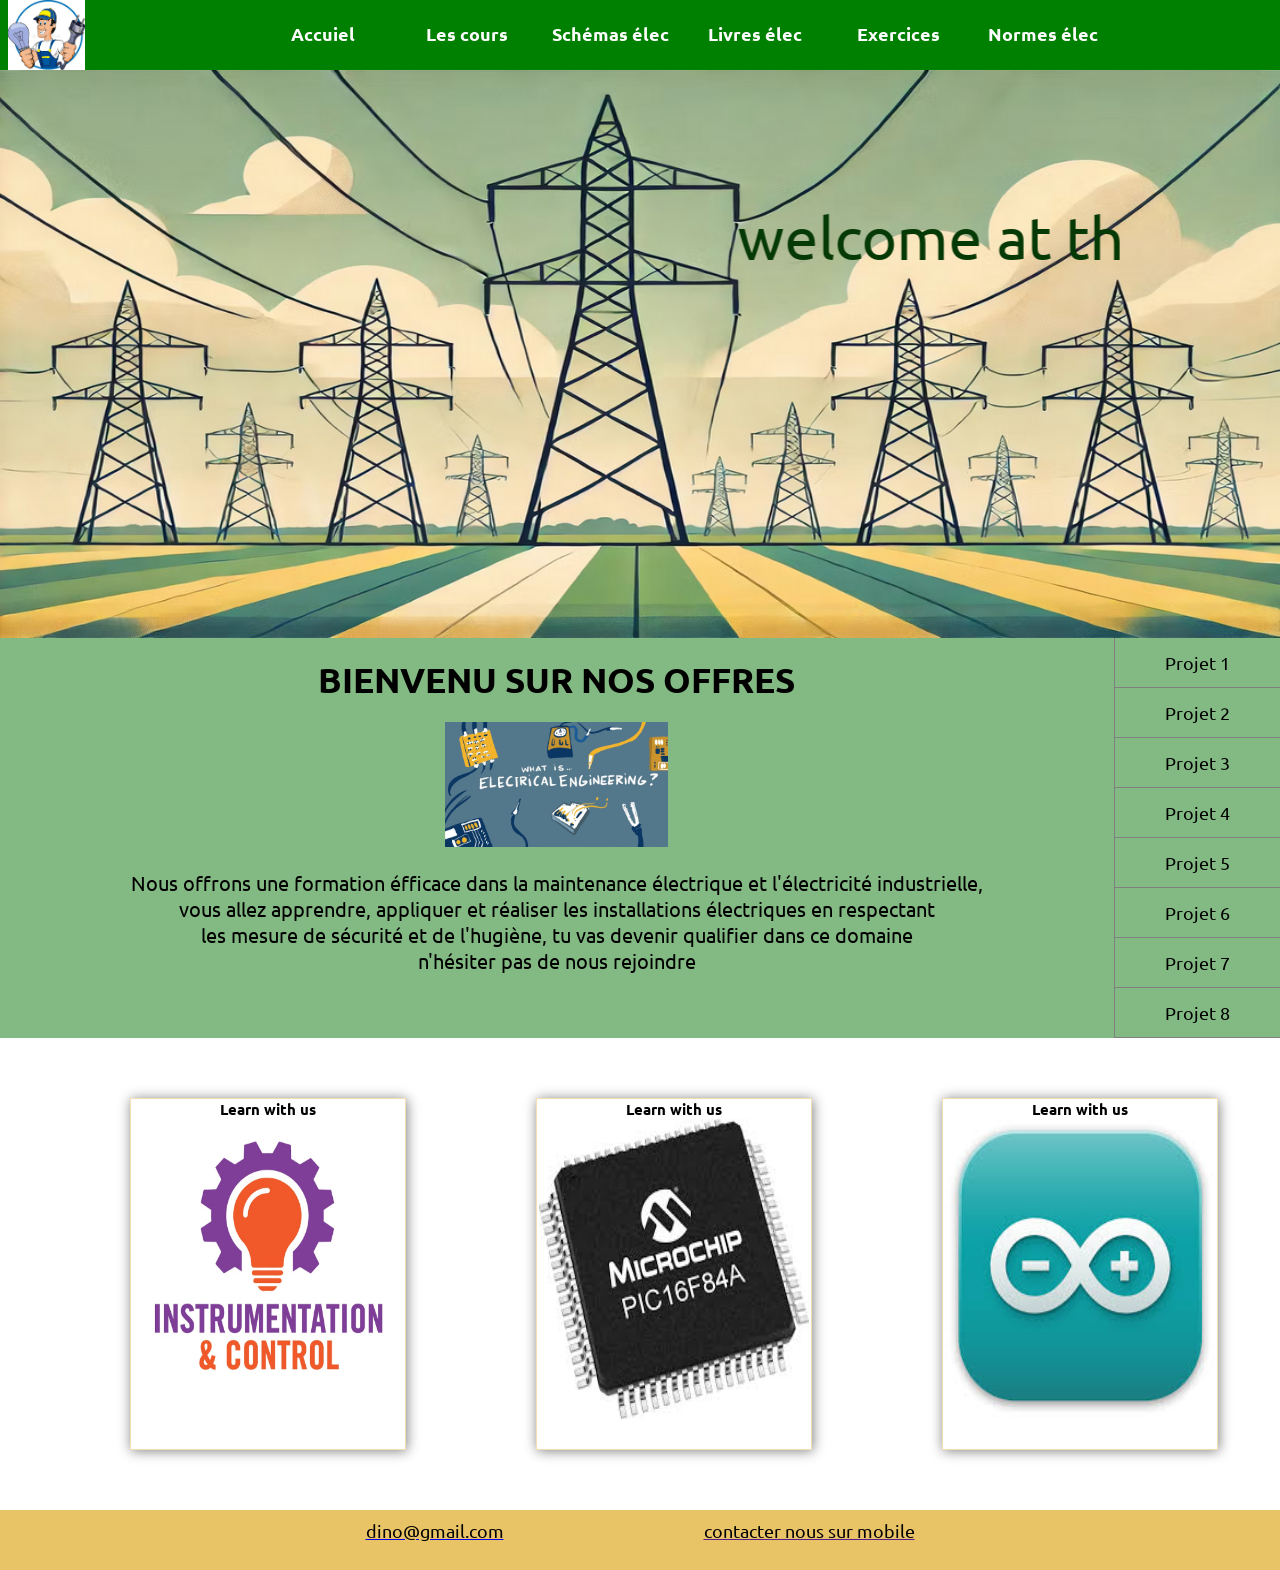
==== index.html @ 5a0c4704 "modified essai.html to index.html" ====
<!DOCTYPE html>
<html>
<head>
    <meta charset='utf-8'>
    <meta http-equiv='X-UA-Compatible' content='IE=edge'>
    <title>Dino-elec</title>
    <link rel="icon" href="https://static.vecteezy.com/system/resources/thumbnails/021/013/590/small/icon-of-energy-thunder-lightning-bolt-symbol-or-electricity-power-electric-sign-symbol-free-png.png"/>
    <meta name='viewport' content='width=device-width, initial-scale=1'>
    <link rel='stylesheet' type='text/css' media='screen' href='essai.css'>
    <script src='main.js'></script>
</head>
<body>
    <header>
        <div><img src="images/v.PNG" alt="logo"></div>
        <center>
            <div>
                <button class="links">Accuiel</button>
                <button class="links">Les cours</button>
                <button class="links">Schémas élec</button>
                <button class="links">Livres élec</button>
                <button class="links">Exercices</button>
                <button class="links">Normes élec</button>
            </div>
        </center>
    </header>
    <img src="images/Capture.PNG" id="ab">
    <marquee direction="left" scrollamount="20">welcome at the Elec-Dino platform</marquee>
    
    <aside>
        <button class="project">Projet 1</button>
        <button class="project">Projet 2</button>
        <button class="project">Projet 3</button>
        <button class="project">Projet 4</button>
        <button class="project">Projet 5</button>
        <button class="project">Projet 6</button>
        <button class="project">Projet 7</button>
        <button class="project">Projet 8</button>
    </aside>
    <main>
        <center>
            <h2>bienvenu sur nos offres</h2>
            <img src="images/maxresdefault.jpg" alt="">
            <p>Nous offrons une formation éfficace dans la maintenance électrique et l'électricité industrielle, <br> vous allez apprendre, appliquer et réaliser les installations électriques en respectant <br>les mesure de sécurité et de l'hugiène, tu vas devenir qualifier dans ce domaine <br> n'hésiter pas de nous rejoindre</p>
        </center>
    </main>
    <div id="id">
        <div class="davv">
            <center>
                <h3>Learn with us</h3>
                <img src="images/instrum.jpg" width="270px" height="300px">
                
            </center>
        </div>
        <div class="davv">
            <center>
                <h3>Learn with us</h3>
                <img src="images/pic.jpg" width="270px" height="300px">
                
            </center>
        </div>
        <div class="davv">
            <center>
                <h3>Learn with us</h3>
                <img src="images/arduino.jpg" width="270px" height="300px">
                
            </center>
        </div>
    </div>
    <footer>
        <div>
            <ul>
                <li> <p></p> <a href="mailto:dino941@gmail.com"><p>dino@gmail.com</p></a></li>
                <li><a href=""><p>contacter nous sur mobile</p></a></li>
            </ul>
        </div>
    </footer>

    <script src="essai.js">

    </script>
</body>
</html>
---- essai.css ----
@import url('https://fonts.googleapis.com/css2?family=Ubuntu&display=swap');
*{
    margin: 0;
    padding: 0;
    font-family: "Ubuntu", serif;
}
header{
    width: 100%;
    height: 70px;
    background-color:green;
    box-shadow: 0px 0px 12px black;
}
header button{
    width: 140px;
    padding: 10px;
    margin-top: 12px;
    border: none;
    background: none;
    color: white;
    outline: none;
    font-size: 18px;
    font-weight: bold;
    box-shadow: 0px 0px 8px rgba(128, 128, 128, 0);
}
header button:hover{
    color:wheat;
    box-shadow: 0px 0px 15px wheat;

}
header img{
    width: 77px;
    float:left;
    margin-left: 8px;
}
#ab{
width: 100%;
height: 568px;
}
marquee{
    position:absolute;
    top:200px;
    left:100px;
    color: rgb(5, 57, 5);
    text-align: center;
    font-size: 60px;
    width: 80%;
    margin: auto;
    height: 200px;
}
aside{
    width: 13%;
    height: 400px;
    background: rgba(8, 116, 8, 0.5);
    float: right;
    margin-top: -3px;
}
aside button{
    width: 100%;
    height: 50px;
    font-size: 18px;
    background: none;
    outline: none;
    border: none;
    border-bottom: 1px solid gray;
    border-left: 1px solid gray;
    
}
aside button:hover{
    color: black;
    box-shadow: 0px 0px 10px wheat;
}
main{
    width: 87%;
    height: 400px;
    background-color: rgba(8, 116, 8, 0.5);
    margin-top: -3px;
    float: left;
}
main h2{
margin-top: 20px;
font-size: 35px;
text-transform: uppercase;
font-weight: bold;
color: black;
}
main p{
font-size: 20px;
color: black;
margin-top: 20px;
}
main p:hover { 
    font-size: 25px;
    text-shadow: 10px 10px 20px black;
}
main center img{
    width: 20%;
    margin-top: 20px;
}

#id .davv{
    height: 350px;
    width: 274px;
    border: 1px solid wheat;
    font-size: 13px;
    font-weight: bold; box-shadow: 1px 1px 12px gray;
    float: left;
    margin-left: 130px;
    margin-top: 60px; margin-bottom: 60px;
}
#id .davv:hover{
    box-shadow: 2px 2px 15px rgba(5, 75, 5, 0.959);
}
footer{
    clear:both;
    height: 60px;
    width: 100%;
    background-color: rgb(233, 196, 103);
}
ul{
    display:flex; justify-content: center;
}
li {
    display: flex;
    margin-inline:100px;
    padding-top: 10px;
}
li a p{
    color:black; font-size: 18px;
}
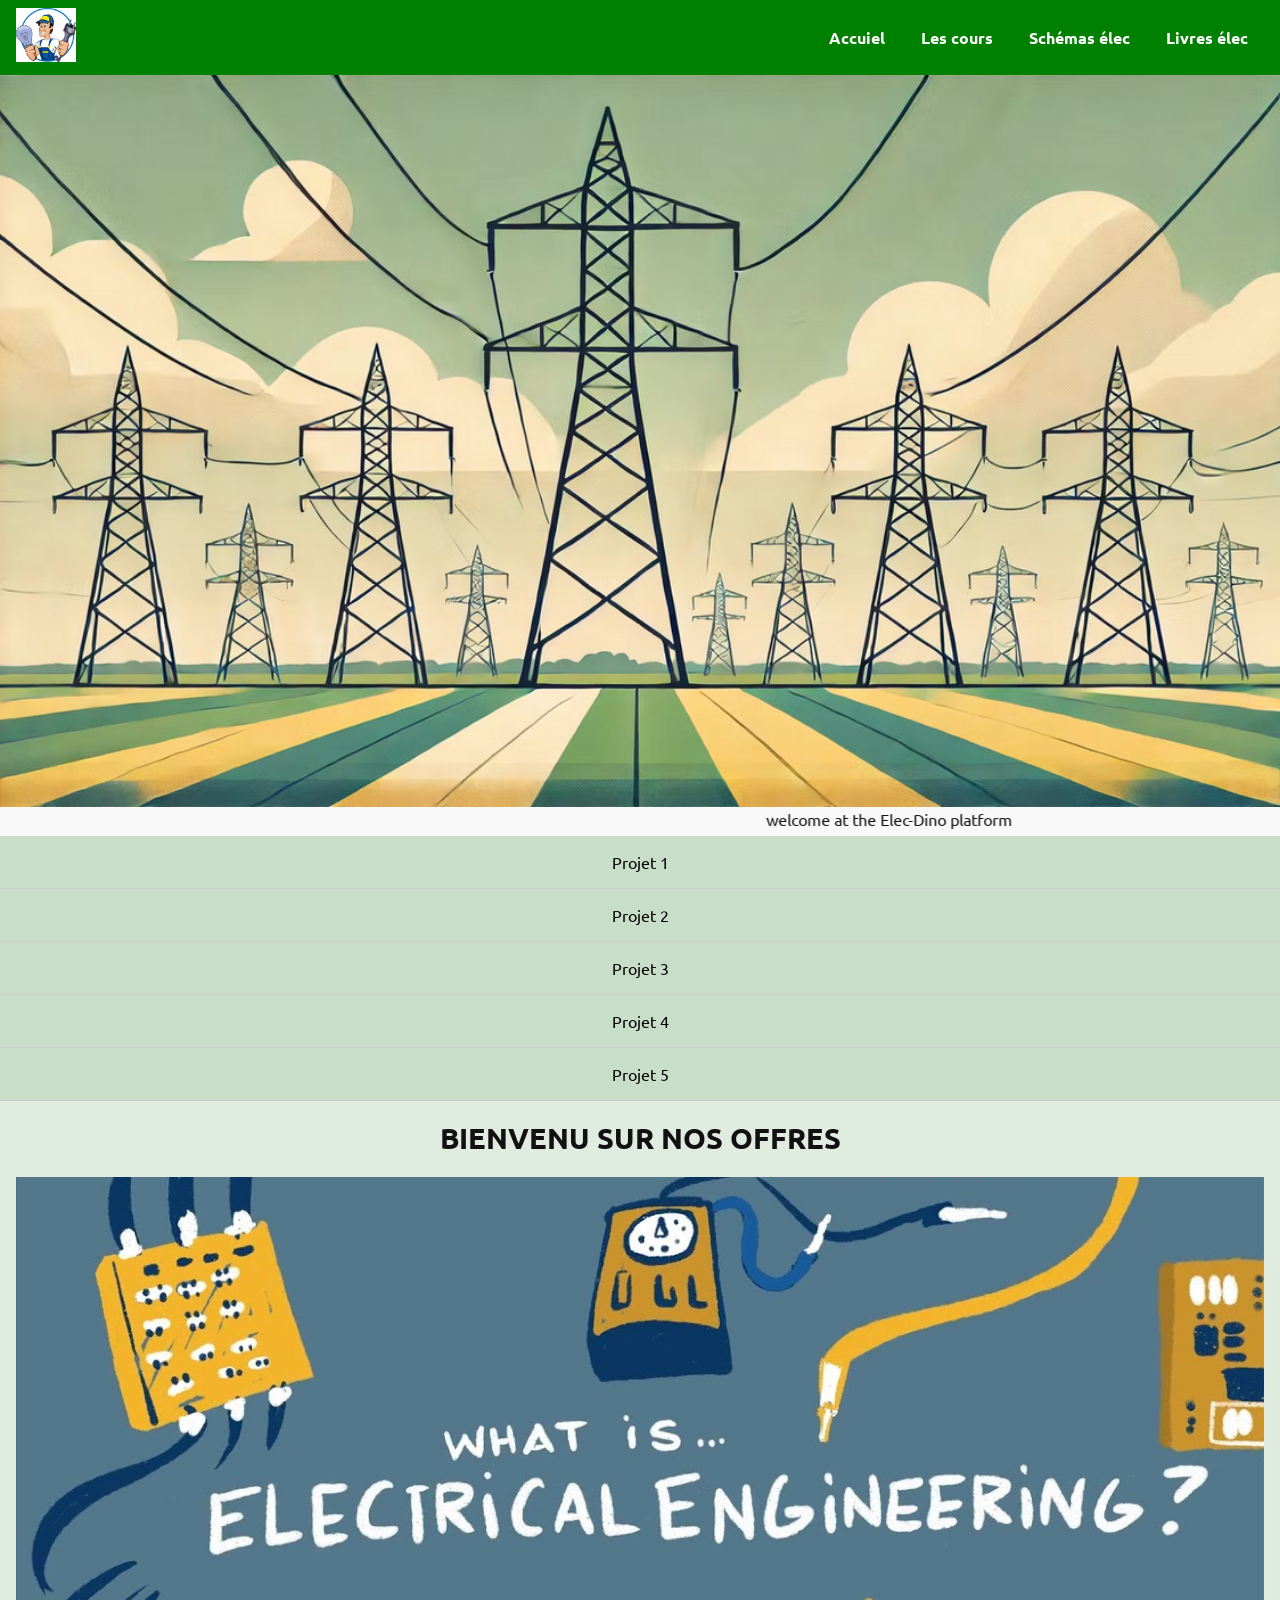
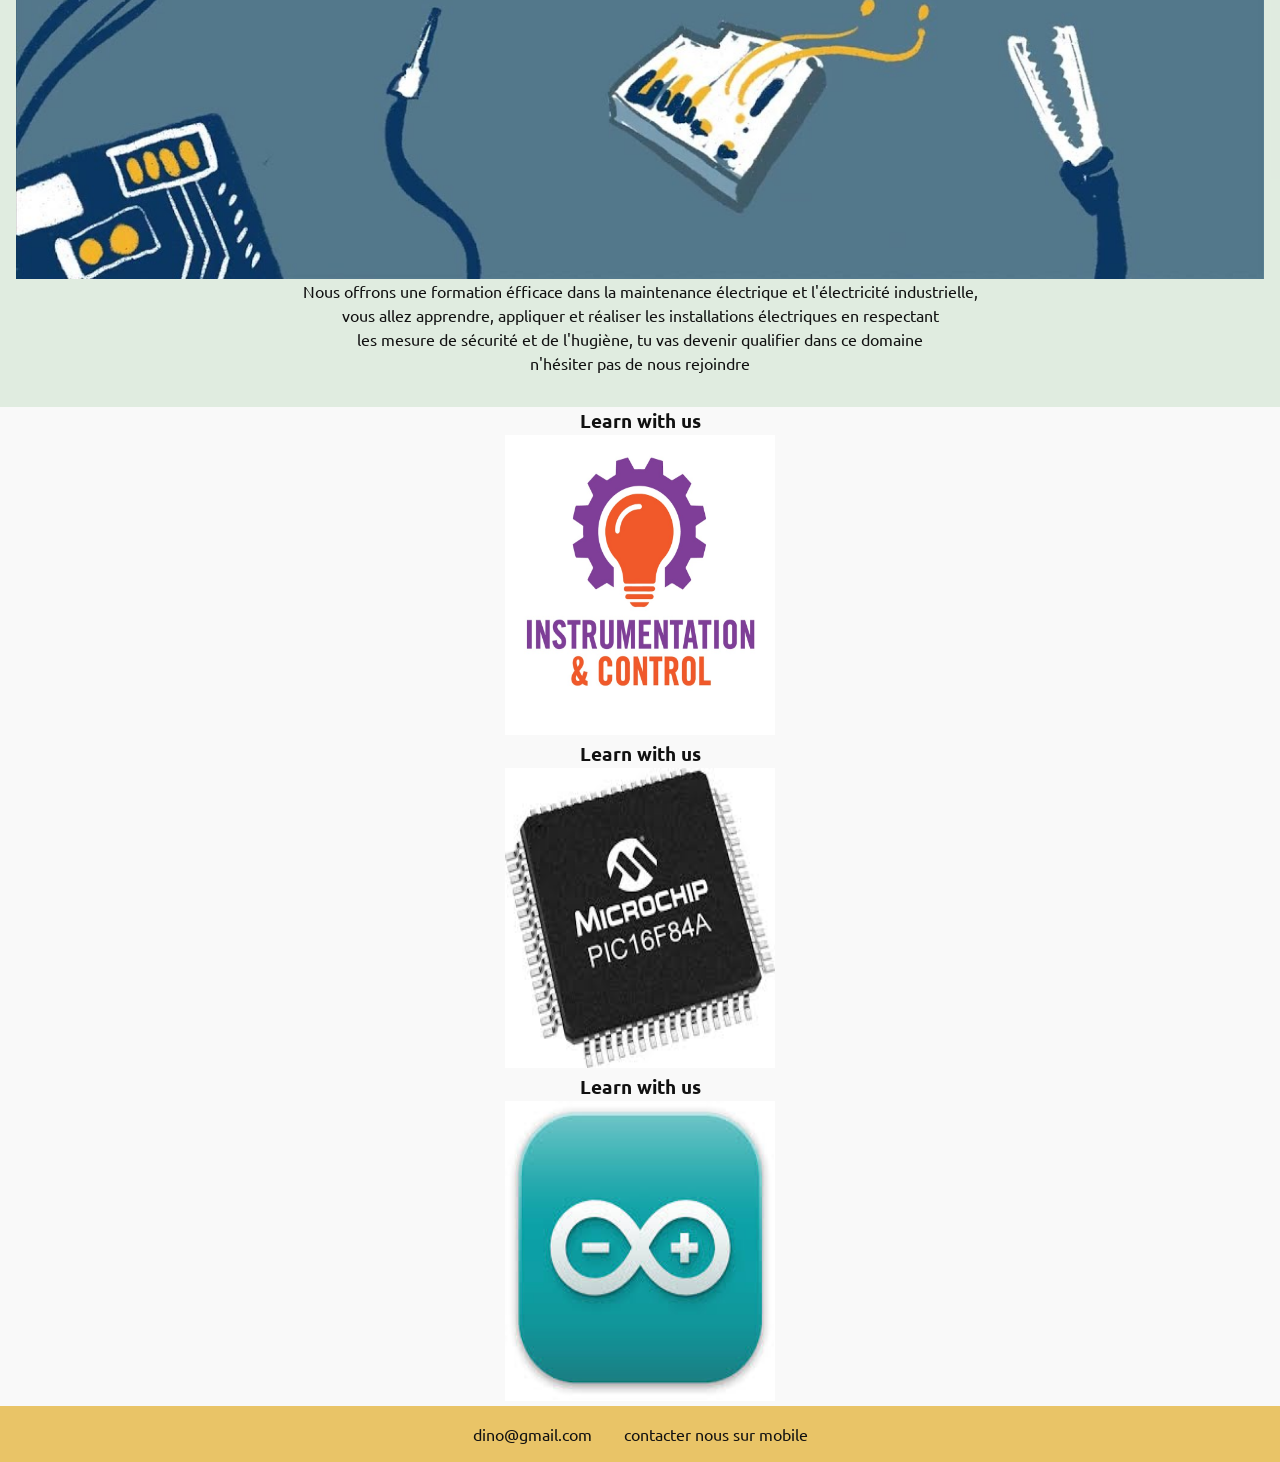
==== commit 2c65ee2f: "Mise à jour du style CSS" ====
--- a/index.html
+++ b/index.html
@@ -18,8 +18,6 @@
                 <button class="links">Les cours</button>
                 <button class="links">Schémas élec</button>
                 <button class="links">Livres élec</button>
-                <button class="links">Exercices</button>
-                <button class="links">Normes élec</button>
             </div>
         </center>
     </header>
@@ -32,9 +30,6 @@
         <button class="project">Projet 3</button>
         <button class="project">Projet 4</button>
         <button class="project">Projet 5</button>
-        <button class="project">Projet 6</button>
-        <button class="project">Projet 7</button>
-        <button class="project">Projet 8</button>
     </aside>
     <main>
         <center>
--- a/essai.css
+++ b/essai.css
@@ -1,130 +1,210 @@
 @import url('https://fonts.googleapis.com/css2?family=Ubuntu&display=swap');
-*{
-    margin: 0;
-    padding: 0;
-    font-family: "Ubuntu", serif;
-}
-header{
-    width: 100%;
-    height: 70px;
-    background-color:green;
-    box-shadow: 0px 0px 12px black;
-}
-header button{
-    width: 140px;
-    padding: 10px;
-    margin-top: 12px;
-    border: none;
-    background: none;
-    color: white;
-    outline: none;
-    font-size: 18px;
-    font-weight: bold;
-    box-shadow: 0px 0px 8px rgba(128, 128, 128, 0);
-}
-header button:hover{
-    color:wheat;
-    box-shadow: 0px 0px 15px wheat;
-
-}
-header img{
-    width: 77px;
-    float:left;
-    margin-left: 8px;
-}
-#ab{
-width: 100%;
-height: 568px;
-}
-marquee{
-    position:absolute;
-    top:200px;
-    left:100px;
-    color: rgb(5, 57, 5);
+
+/* RESET & BASE */
+* {
+  margin: 0;
+  padding: 0;
+  box-sizing: border-box;
+  font-family: "Ubuntu", sans-serif;
+}
+body {
+  line-height: 1.5;
+  color: #111;
+  background-color: #f9f9f9;
+}
+
+/* HEADER */
+header {
+  width: 100%;
+  background-color: green;
+  box-shadow: 0 2px 8px rgba(0,0,0,0.2);
+  display: flex;
+  align-items: center;
+  justify-content: space-between;
+  padding: 0.5rem 1rem;
+}
+header img {
+  width: 60px;
+}
+header nav {
+  display: flex;
+  gap: 1rem;
+}
+header button {
+  padding: 0.5rem 1rem;
+  border: none;
+  background: none;
+  color: white;
+  font-size: 1rem;
+  font-weight: bold;
+  cursor: pointer;
+  transition: 0.3s;
+}
+header button:hover {
+  color: wheat;
+  text-shadow: 0 0 8px wheat;
+}
+
+/* HERO / MARQUEE */
+#ab {
+  width: 100%;
+  min-height: 400px;
+  display: flex;
+  align-items: center;
+  justify-content: center;
+  background: #e8f5e9;
+  position: relative;
+}
+#ab marquee {
+  font-size: 2.5rem;
+  font-weight: bold;
+  color: rgb(5, 57, 5);
+}
+
+/* LAYOUT (MAIN + ASIDE) */
+.container {
+  display: flex;
+  flex-wrap: wrap;
+  min-height: 400px;
+}
+main {
+  flex: 1 1 70%;
+  padding: 1rem;
+  background: rgba(8,116,8,0.1);
+}
+aside {
+  flex: 1 1 30%;
+  background: rgba(8,116,8,0.2);
+  display: flex;
+  flex-direction: column;
+}
+aside button {
+  padding: 1rem;
+  border: none;
+  background: none;
+  font-size: 1rem;
+  border-bottom: 1px solid #ccc;
+  cursor: pointer;
+  transition: 0.3s;
+}
+aside button:hover {
+  background: rgba(255,255,255,0.3);
+}
+
+/* MAIN CONTENT */
+main h2 {
+  font-size: 1.8rem;
+  text-transform: uppercase;
+  font-weight: bold;
+  margin-bottom: 1rem;
+}
+main p {
+  font-size: 1rem;
+  margin-bottom: 1rem;
+  transition: 0.3s;
+}
+main p:hover {
+  font-size: 1.05rem;
+  text-shadow: 2px 2px 6px rgba(0,0,0,0.2);
+}
+main img {
+  max-width: 100%;
+  height: auto;
+  margin-top: 1rem;
+  display: block;
+  margin-left: auto;
+  margin-right: auto;
+}
+
+/* CARDS (PROJETS) */
+.cards {
+  display: flex;
+  flex-wrap: wrap;
+  justify-content: center;
+  gap: 2rem;              /* espace horizontal + vertical */
+  padding: 2rem 0;
+}
+.card {
+  width: 260px;
+  min-height: 300px;
+  border: 1px solid wheat;
+  box-shadow: 0 0 8px rgba(0,0,0,0.1);
+  padding: 1rem;
+  margin: 1rem 0;         /* ✅ marge verticale */
+  background: #fff;
+  transition: transform 0.3s, box-shadow 0.3s;
+}
+.card:hover {
+  transform: translateY(-8px) scale(1.02);
+  box-shadow: 0 6px 18px rgba(5, 75, 5, 0.4);
+}
+
+/* FOOTER */
+footer {
+  background: rgb(233, 196, 103);
+  padding: 1rem;
+}
+footer ul {
+  list-style: none;
+  display: flex;
+  flex-wrap: wrap;
+  justify-content: center;
+  gap: 2rem;
+}
+footer li a {
+  text-decoration: none;
+  color: #111;
+  font-size: 1rem;
+  transition: 0.3s;
+}
+footer li a:hover {
+  color: green;
+}
+
+/* ---------- MEDIA QUERIES ---------- */
+
+/* Tablette */
+@media (max-width: 992px) {
+  .container {
+    flex-direction: column;
+  }
+  aside {
+    flex-direction: row;
+    overflow-x: auto;
+  }
+  aside button {
+    flex: 1;
+    white-space: nowrap;
+  }
+  main {
+    flex: 1;
+  }
+}
+
+/* Mobile */
+@media (max-width: 576px) {
+  header {
+    flex-direction: column;
+    gap: 0.5rem;
     text-align: center;
-    font-size: 60px;
-    width: 80%;
-    margin: auto;
-    height: 200px;
-}
-aside{
-    width: 13%;
-    height: 400px;
-    background: rgba(8, 116, 8, 0.5);
-    float: right;
-    margin-top: -3px;
-}
-aside button{
-    width: 100%;
-    height: 50px;
-    font-size: 18px;
-    background: none;
-    outline: none;
-    border: none;
-    border-bottom: 1px solid gray;
-    border-left: 1px solid gray;
-    
-}
-aside button:hover{
-    color: black;
-    box-shadow: 0px 0px 10px wheat;
-}
-main{
-    width: 87%;
-    height: 400px;
-    background-color: rgba(8, 116, 8, 0.5);
-    margin-top: -3px;
-    float: left;
-}
-main h2{
-margin-top: 20px;
-font-size: 35px;
-text-transform: uppercase;
-font-weight: bold;
-color: black;
-}
-main p{
-font-size: 20px;
-color: black;
-margin-top: 20px;
-}
-main p:hover { 
-    font-size: 25px;
-    text-shadow: 10px 10px 20px black;
-}
-main center img{
-    width: 20%;
-    margin-top: 20px;
-}
-
-#id .davv{
-    height: 350px;
-    width: 274px;
-    border: 1px solid wheat;
-    font-size: 13px;
-    font-weight: bold; box-shadow: 1px 1px 12px gray;
-    float: left;
-    margin-left: 130px;
-    margin-top: 60px; margin-bottom: 60px;
-}
-#id .davv:hover{
-    box-shadow: 2px 2px 15px rgba(5, 75, 5, 0.959);
-}
-footer{
-    clear:both;
-    height: 60px;
-    width: 100%;
-    background-color: rgb(233, 196, 103);
-}
-ul{
-    display:flex; justify-content: center;
-}
-li {
-    display: flex;
-    margin-inline:100px;
-    padding-top: 10px;
-}
-li a p{
-    color:black; font-size: 18px;
-}
-
+  }
+  #ab marquee {
+    font-size: 1.5rem;
+  }
+  main h2 {
+    font-size: 1.2rem;
+  }
+  main p {
+    font-size: 0.9rem;
+  }
+  .cards {
+    gap: 1rem;
+  }
+  .card {
+    width: 90%;
+  }
+  footer ul {
+    flex-direction: column;
+    gap: 0.5rem;
+  }
+}
